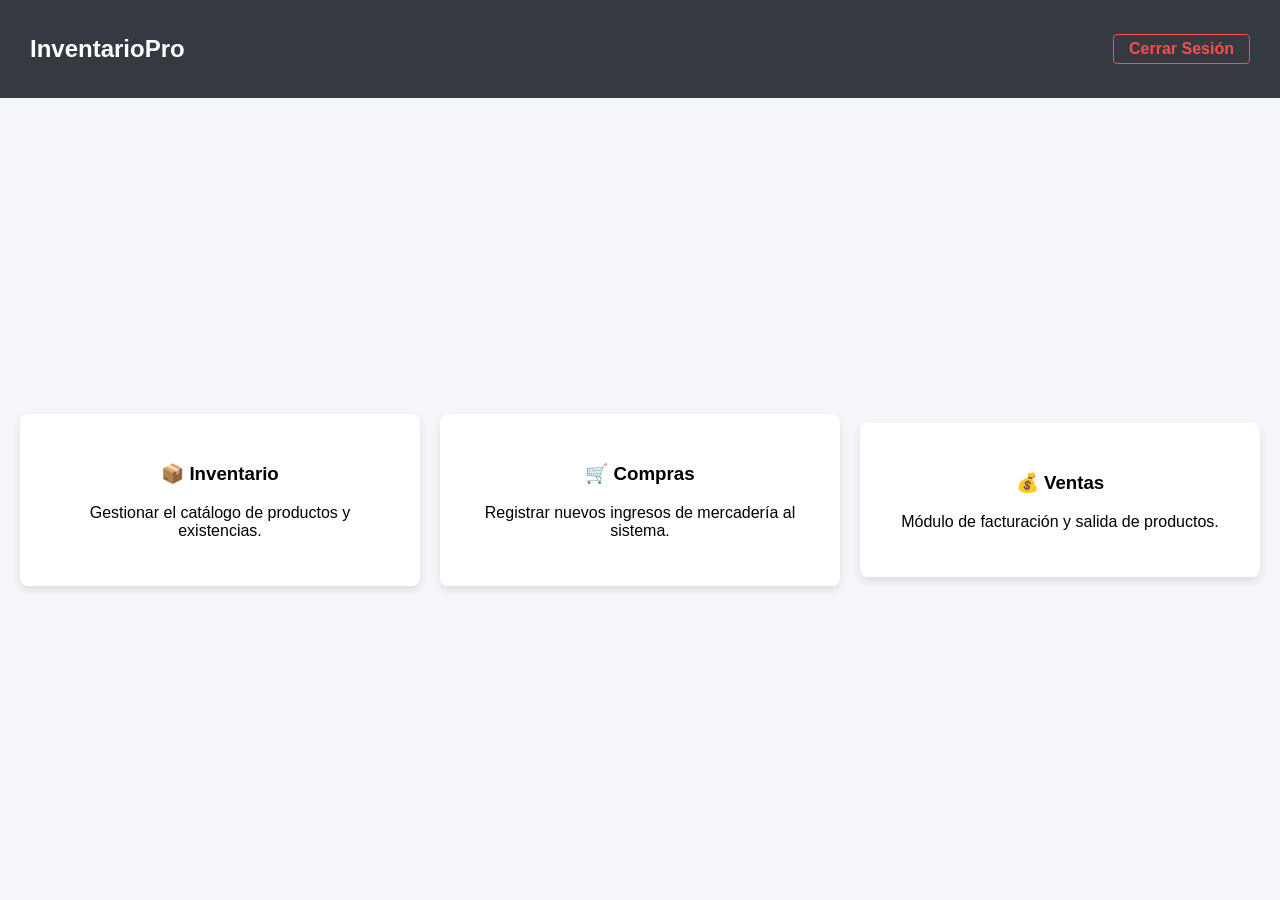
==== dashboard.html @ 08832f52 "añadimos el menu principal junto al css del mismo" ====
<!DOCTYPE html>
<html lang="es">
<head>
<meta charset="UTF-8">
<title>Dashboard - Sistema de Inventario</title>
<link rel="stylesheet" href="style.css">
</head>
<body>
<!-- Barra de navegación superior (Navbar) -->
<nav class="navbar">
<h2>InventarioPro</h2>
<a href="index.html" class="btn-salir">Cerrar Sesión</a>
</nav>
<!-- Menú de módulos del sistema usando flexbox -->
<div class="dashboard-menu">
<div class="tarjeta-modulo">
<h3>📦 Inventario</h3>
<p>Gestionar el catálogo de productos y existencias.</p>
</div>
<div class="tarjeta-modulo">
<h3>🛒 Compras</h3>
<p>Registrar nuevos ingresos de mercadería al sistema.</p>
</div>
<div class="tarjeta-modulo">
<h3>💰 Ventas</h3>
<p>Módulo de facturación y salida de productos.</p>
</div>
</div>
</body>
</html>
---- style.css ----
/* centrar el contenido en pantalla */
body {
font-family: Arial, sans-serif;
background-color: #f4f6f9;
display: flex;
justify-content: center;
align-items: center;
height: 100vh;
margin: 0;
}


/* Estilo de la tarjeta blanca del formulario */
.login-container {
background-color: white;
padding: 30px;
border-radius: 8px;
box-shadow: 0 4px 8px rgba(0,0,0,0.1);
width: 300px;
}

/* Diseño de las cajas de texto */
input {
width: 100%;
padding: 10px;
margin-top: 5px;
border: 1px solid #ccc;
border-radius: 4px;
box-sizing: border-box;
}

/* Diseño del botón de ingreso */
button {
width: 100%;
padding: 10px;
background-color: #007bff;
color: white;
border: none;
border-radius: 4px;
cursor: pointer;
font-weight: bold;
margin-top: 15px;
}

button:hover {
background-color: #0056b3;
}



/* =========================================
Estilos para el Dashboard Principal
========================================= */
/* Barra de navegación superior */
.navbar {
background-color: #343a40;
color: white;
padding: 15px 30px;
display: flex;
justify-content: space-between;
align-items: center;
width: 100%;
position: fixed; /* Mantiene la barra siempre arriba */
top: 0;
box-sizing: border-box;
}
.btn-salir {
color: #ff4d4d;
text-decoration: none;
font-weight: bold;
border: 1px solid #ff4d4d;
padding: 5px 15px;
border-radius: 4px;
}
.btn-salir:hover {
background-color: #ff4d4d;
color: white;
}
/* Contenedor de las tarjetas de módulos */
.dashboard-menu {
display: flex;
justify-content: space-around;
align-items: center;
margin-top: 100px; /* Evita que la navbar cubra el contenido */
padding: 20px;
gap: 20px;
}
/* Diseño individual de cada tarjeta */
.tarjeta-modulo {
background-color: white;
padding: 30px;
border-radius: 8px;
box-shadow: 0 4px 8px rgba(0,0,0,0.1);
width: 30%;
text-align: center;
cursor: pointer;
transition: transform 0.3s ease; /* Animación suave */
}
/* Efecto al pasar el mouse sobre la tarjeta */
.tarjeta-modulo:hover {
transform: translateY(-10px);
box-shadow: 0 8px 16px rgba(0,0,0,0.2);
}
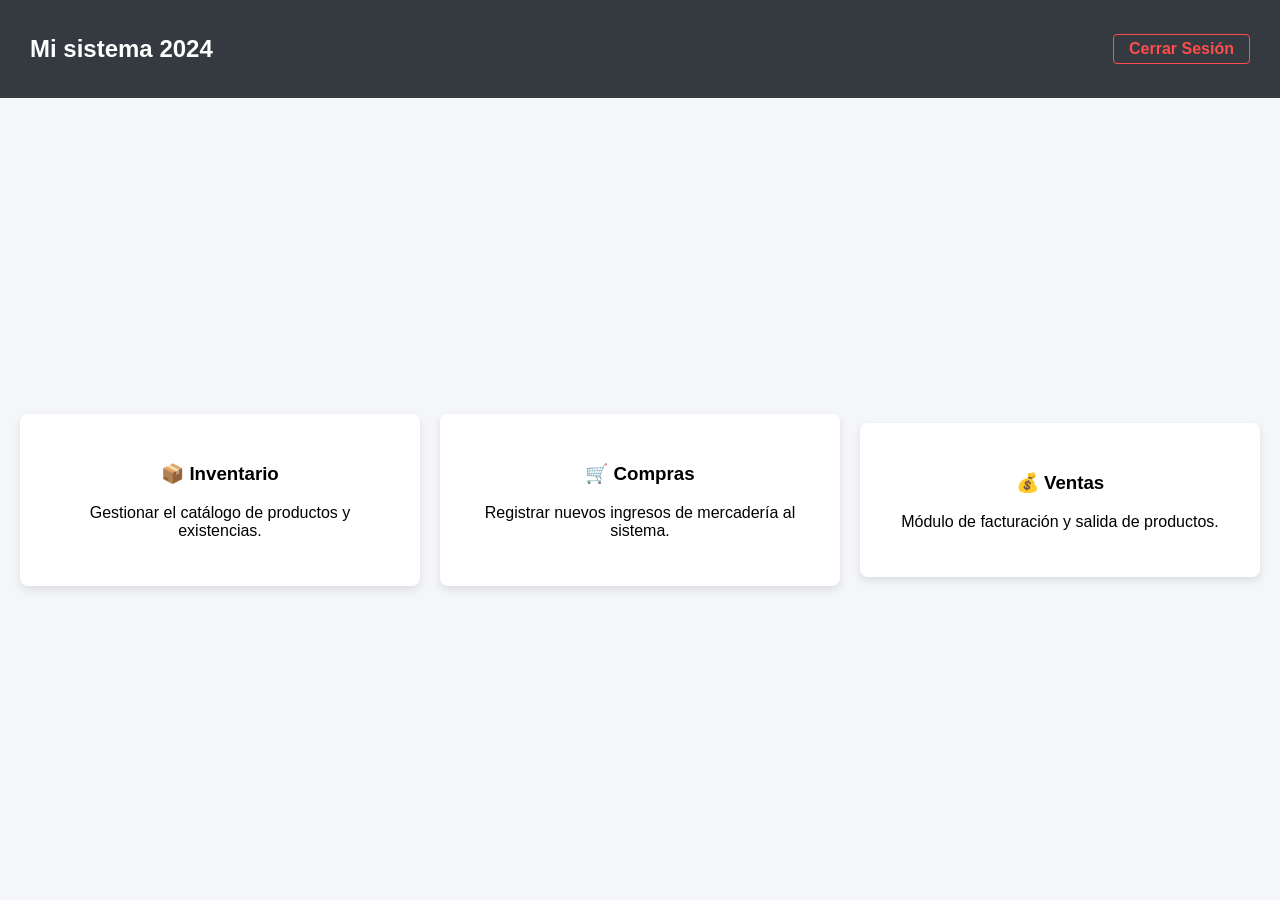
==== commit ea2d4a31: "cambio titulo en main" ====
--- a/dashboard.html
+++ b/dashboard.html
@@ -8,7 +8,7 @@
 <body>
 <!-- Barra de navegación superior (Navbar) -->
 <nav class="navbar">
-<h2>InventarioPro</h2>
+<h2>Mi sistema 2024</h2>
 <a href="index.html" class="btn-salir">Cerrar Sesión</a>
 </nav>
 <!-- Menú de módulos del sistema usando flexbox -->
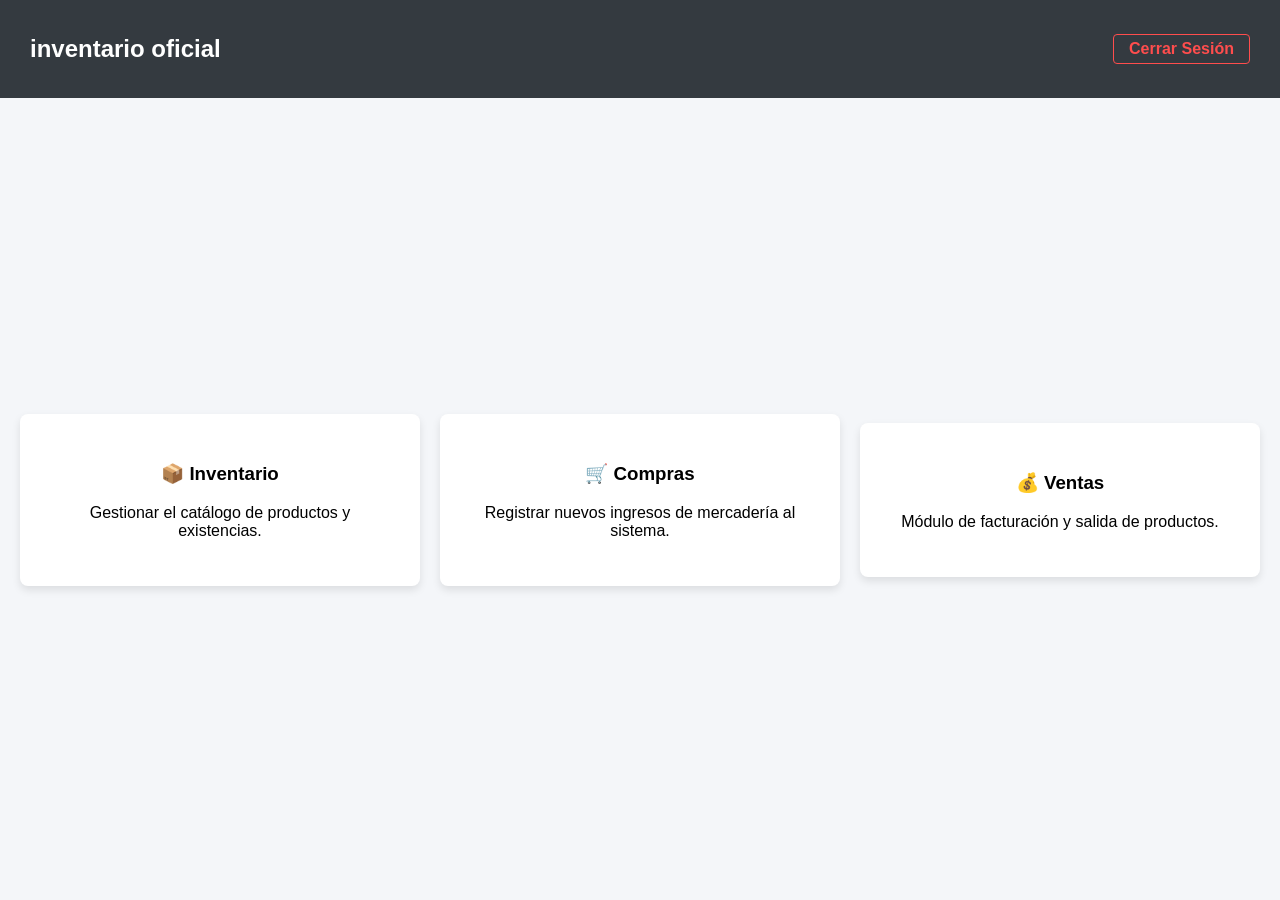
==== commit 8452c635: "cambio titulo en main" ====
--- a/dashboard.html
+++ b/dashboard.html
@@ -8,7 +8,7 @@
 <body>
 <!-- Barra de navegación superior (Navbar) -->
 <nav class="navbar">
-<h2>Mi sistema 2024</h2>
+<h2>inventario oficial</h2>
 <a href="index.html" class="btn-salir">Cerrar Sesión</a>
 </nav>
 <!-- Menú de módulos del sistema usando flexbox -->
